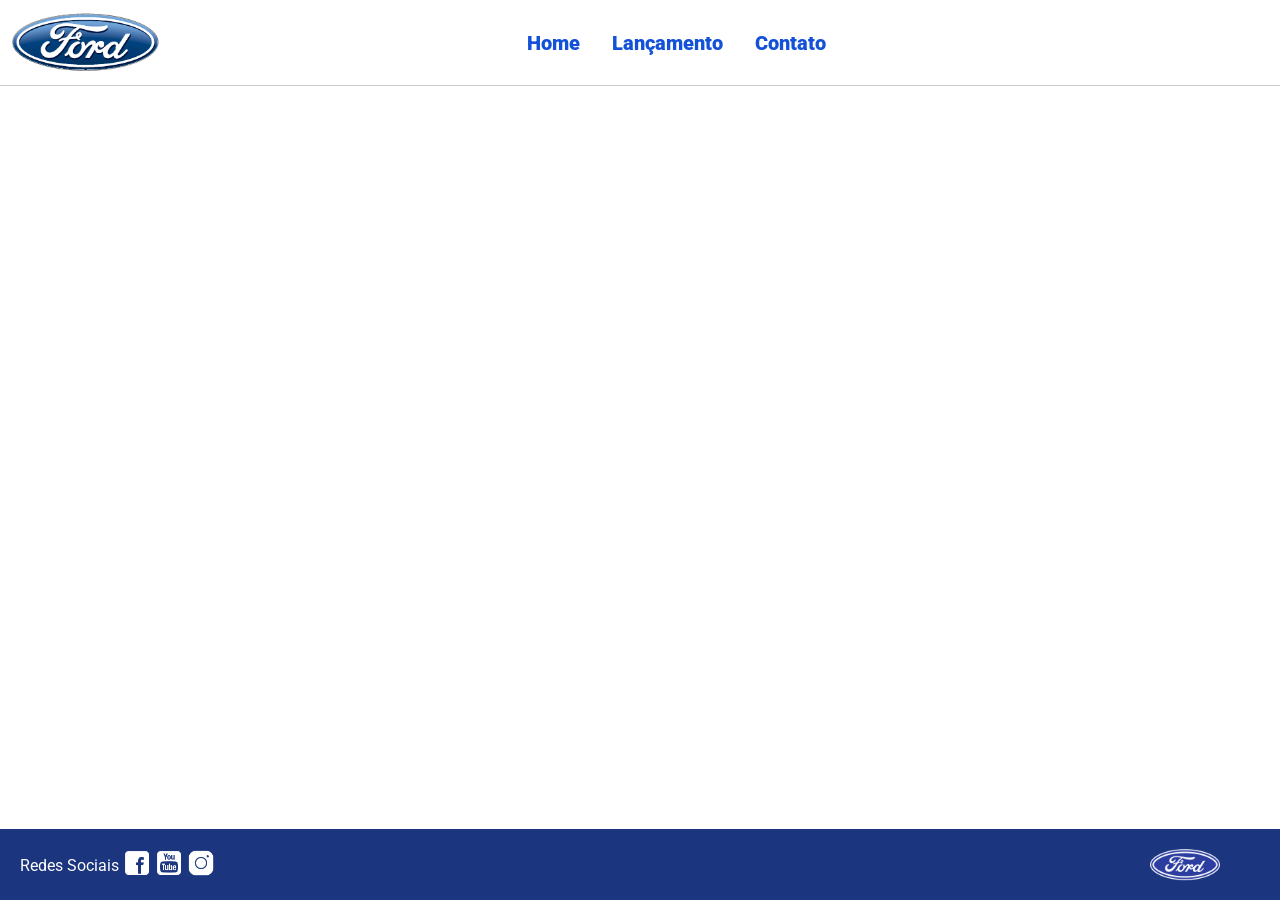
==== index.html @ cc30c3ff "init commit" ====
<!DOCTYPE html>
<html lang="pt-br">
<head>
    <meta charset="UTF-8">
    <meta http-equiv="X-UA-Compatible" content="IE=edge">
    <meta name="viewport" content="width=device-width, initial-scale=1.0">
    <title>Ford</title>    
    <link href="css/reset.css" rel="stylesheet">
    <link href="css/style.css" rel="stylesheet">
    <script src="js/carousel.js"></script>
</head>
<body>
    <header>       
        <div>
            <img src="img/logo-ford-256.png" width="150" class="logo" />
        </div>
        <nav>
            <ul>
                <li>
                    <a href="index.html">Home</a>
                </li>
                <li>
                    <a href="lancamento.html">Lançamento</a>
                </li>
                <li>
                    <a href="contato.html">Contato</a>
                </li>
            </ul>
        </nav>

    </header>
    <main>
        <div id="carousel">
        </div>
        <div id="carousel-title">
        </div>
        <script>
             //insert each image on carousel
            carouselArr.push(new Carousel("imagem_1.jpg","Esta é a nova Ranger Ford 2022. Verifique novidades.","lancamento.html"));
            carouselArr.push(new Carousel("imagem_2.jpg","Ford a nossa história","#"));
            carouselArr.push(new Carousel("imagem_3.jpg","Nova Ford Bronco Sport 2022","lancamento.html"));
            Carousel.Start(carouselArr);
        </script>
    </main>
    <footer>
        <nav id="social">
            <ul>
                <li><span class="redesociais">Redes Sociais</span></li>
                <li><a href="#" title="Facebook"><img src="img/facebook-50.png"></a></li>
                <li><a href="#" title="YouTube"><img src="img/youtube-squared-50.png"></a></li>
                <li><a href="#" title="Instagram"><img src="img/instagram-logo-50.png"></a></li>
            </ul>
        </nav>
        <div>
           <img src="img/ford-96.png" width="70"  />
        </div>
    </footer>    
</body>
</html>
---- css/style.css ----
@import url('https://fonts.googleapis.com/css2?family=Roboto:wght@300&display=swap');

body {
    background: #FFFFFF;
    height: 100%;
    font-family: 'Roboto', sans-serif;
}

html {
    height: 100%;
}

div#carousel {
    height: 46vh;
    width: 100%;
     max-height: 628px;
    -webkit-transition: all .3s ease-in-out;
    -moz-transition: all .3s ease-in-out;
    transition: all .3s ease-in-out;
}

div#carousel-title a {
    text-decoration: none;
}

div#carousel-title  {
    display: block;
    text-align: center;
    margin-top: 10px;
    margin-bottom: 10px;
    font-weight: bold;
}

header ul {
    text-align: center;
    margin-left: auto;
    margin-right: auto;
    display: block;
}

ul {
	display: inline-block;
}

header {
    background: #FFFFFF;
    border-bottom: 1px solid #ccc;
    margin-bottom: 10px;
    padding: 10px;
}

header div {
    display: inline;
    vertical-align: middle;
}

header nav {
    display: inline-block;
    vertical-align: middle;
    width: 80vw;
}

header nav a {
    color: #1351d8;
    font-size: 20px;
    text-decoration: none;
    font-weight: 900;
    margin-left: 14px;
    margin-right: 14px;
}

header nav a:hover {
    color: #1b357e;
    text-decoration: none;
    font-weight: 900;
}

nav li {
    display: inline;
    list-style: none;
}

main {
    min-height: calc(100% - 167px);
}

nav#social {
    display: inline;
    width: 80%;
}

nav#social ul img {
    width: 28px;
}

span.redesociais {
    color: #ffffff;
    vertical-align: super;
}

footer {
    background: #1B357E;
    padding: 20px;
}

footer div {
    display: inline;
    float: right;
    margin-right: 40px;
}

button:hover {
    background: #1b357e;
}
button {
    background: #1351d8;
    color: #fff;
    border: 0px;
    border-radius: 10px;
}
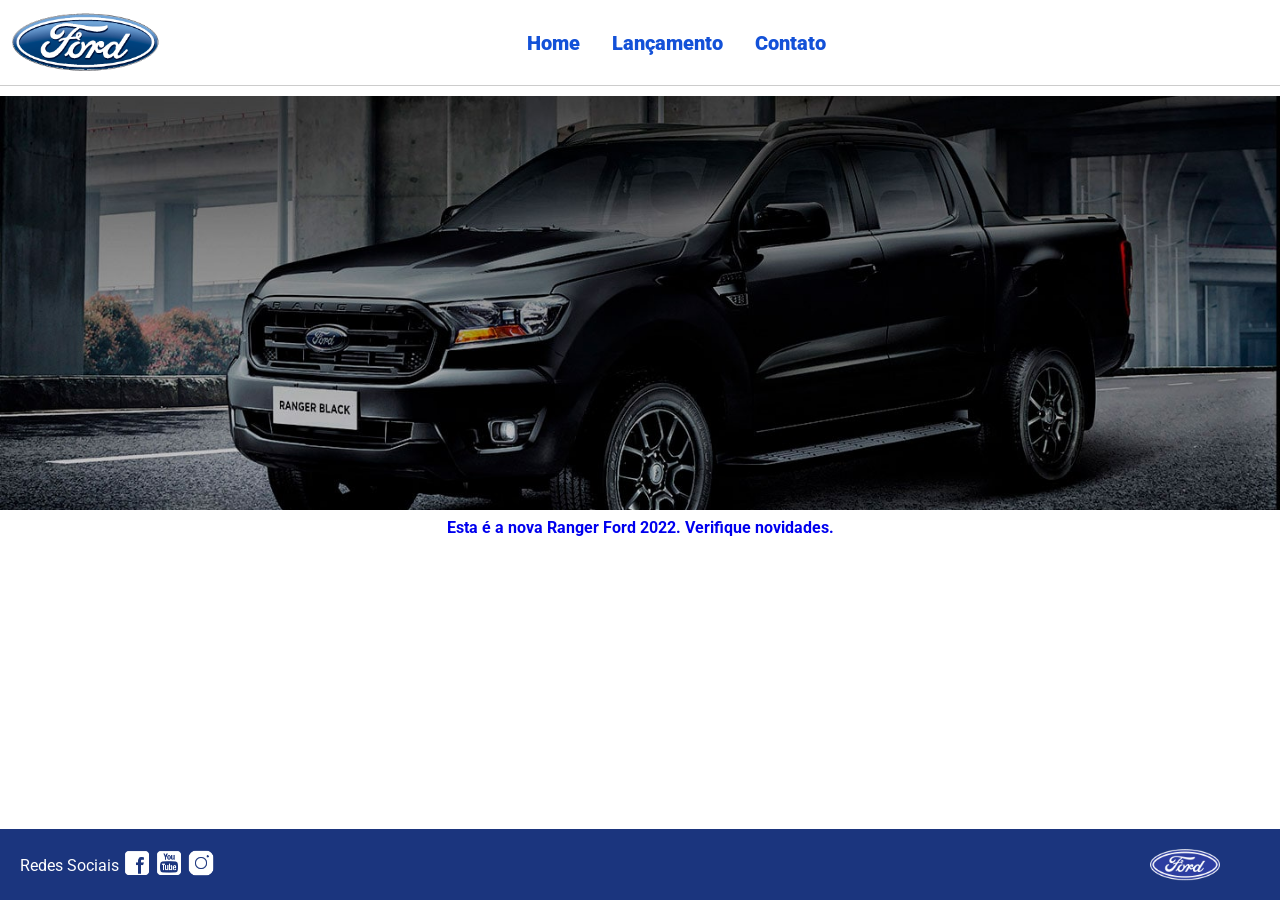
==== commit 0497fc64: "carousel feito" ====
--- a/index.html
+++ b/index.html
@@ -36,9 +36,9 @@
         </div>
         <script>
              //insert each image on carousel
-            carouselArr.push(new Carousel("imagem_1.jpg","Esta é a nova Ranger Ford 2022. Verifique novidades.","lancamento.html"));
-            carouselArr.push(new Carousel("imagem_2.jpg","Ford a nossa história","#"));
-            carouselArr.push(new Carousel("imagem_3.jpg","Nova Ford Bronco Sport 2022","lancamento.html"));
+            carouselArr.push(new Carousel("img/imagem_1.jpg","Esta é a nova Ranger Ford 2022. Verifique novidades.","lancamento.html"));
+            carouselArr.push(new Carousel("img/imagem_2.jpg","Ford a nossa história","#"));
+            carouselArr.push(new Carousel("img/imagem_3.jpg","Nova Ford Bronco Sport 2022","lancamento.html"));
             Carousel.Start(carouselArr);
         </script>
     </main>
--- a/css/style.css
+++ b/css/style.css
@@ -14,6 +14,9 @@
     height: 46vh;
     width: 100%;
      max-height: 628px;
+     background-repeat: no-repeat;
+     background-size: cover;
+     background-position: center;
     -webkit-transition: all .3s ease-in-out;
     -moz-transition: all .3s ease-in-out;
     transition: all .3s ease-in-out;
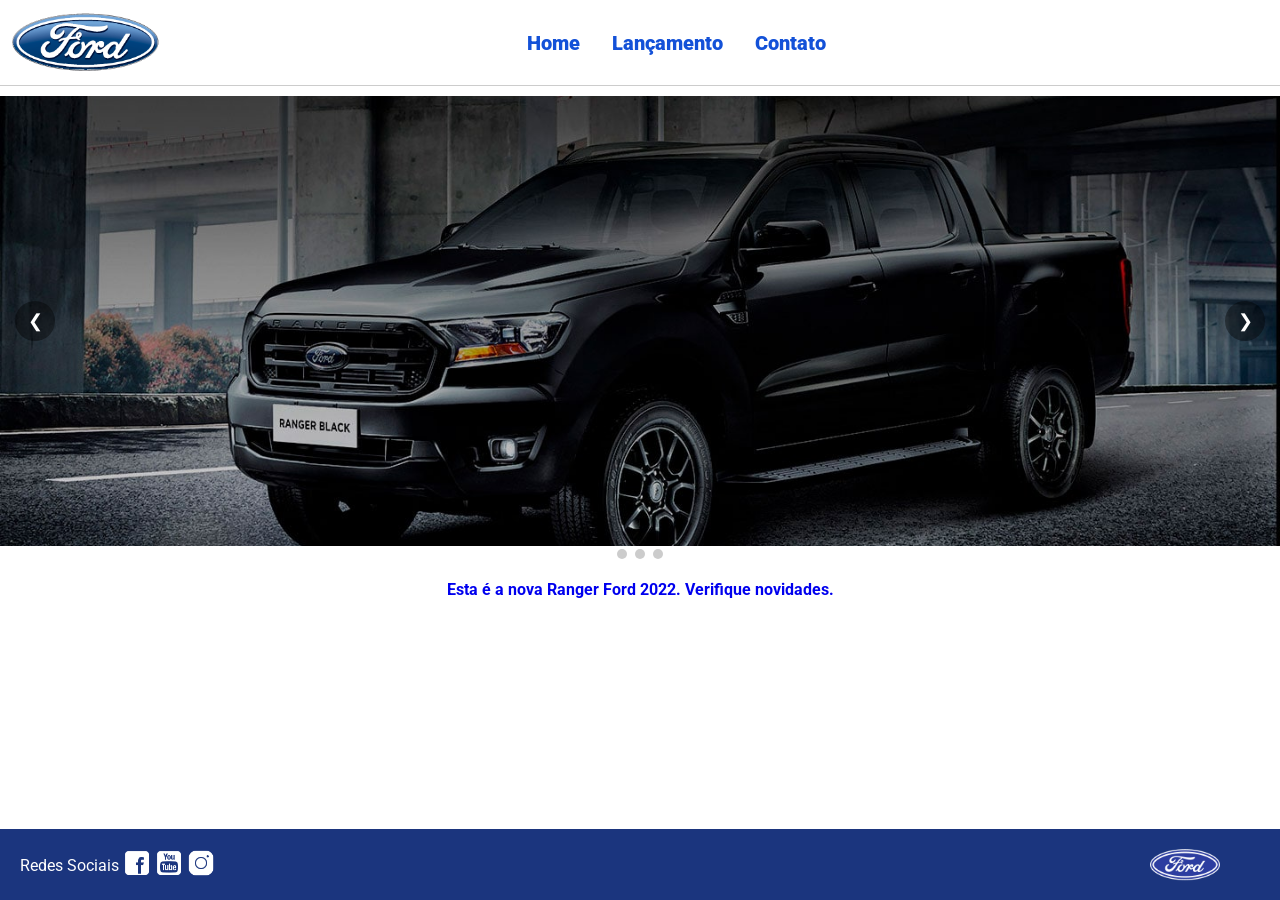
==== commit 6307d103: "Versão final definitiva mesmo o meu deus" ====
--- a/index.html
+++ b/index.html
@@ -30,14 +30,19 @@
 
     </header>
     <main>
-        <div id="carousel">
+        <div id="carousel-wrapper">
+            <button type="button" id="carousel-prev" onclick="Carousel.ManualPrev()" aria-label="Anterior">&#10094;</button>
+            <div id="carousel">
+            </div>
+            <button type="button" id="carousel-next" onclick="Carousel.ManualNext()" aria-label="Próximo">&#10095;</button>
+        </div>
+        <div id="carousel-dots">
         </div>
         <div id="carousel-title">
         </div>
-        <script>
-             //insert each image on carousel
+            <script>
             carouselArr.push(new Carousel("img/imagem_1.jpg","Esta é a nova Ranger Ford 2022. Verifique novidades.","lancamento.html"));
-            carouselArr.push(new Carousel("img/imagem_2.jpg","Ford a nossa história","#"));
+            carouselArr.push(new Carousel("img/imagem_2.jpg","Ford a nossa história",""));
             carouselArr.push(new Carousel("img/imagem_3.jpg","Nova Ford Bronco Sport 2022","lancamento.html"));
             Carousel.Start(carouselArr);
         </script>
--- a/css/style.css
+++ b/css/style.css
@@ -9,17 +9,70 @@
 html {
     height: 100%;
 }
+div#carousel-wrapper {
+    position: relative;
+    width: 100%;
+}
 
 div#carousel {
-    height: 46vh;
+    height: 50vh;
     width: 100%;
      max-height: 628px;
-     background-repeat: no-repeat;
-     background-size: cover;
-     background-position: center;
+    background-size: cover;
+    background-position: center;
+    background-repeat: no-repeat;
     -webkit-transition: all .3s ease-in-out;
     -moz-transition: all .3s ease-in-out;
     transition: all .3s ease-in-out;
+}
+
+#carousel-prev,
+#carousel-next {
+    position: absolute;
+    top: 50%;
+    transform: translateY(-50%);
+    background: rgba(0, 0, 0, 0.4);
+    color: #fff;
+    border: 0;
+    border-radius: 50%;
+    width: 40px;
+    height: 40px;
+    font-size: 18px;
+    cursor: pointer;
+    z-index: 2;
+}
+
+#carousel-prev:hover,
+#carousel-next:hover {
+    background: #1351d8;
+}
+
+#carousel-prev {
+    left: 15px;
+}
+
+#carousel-next {
+    right: 15px;
+}
+
+div#carousel-dots {
+    display: block;
+    text-align: center;
+    margin-bottom: 20px;
+}
+
+.carousel-dot {
+    display: inline-block;
+    width: 10px;
+    height: 10px;
+    border-radius: 50%;
+    background: #ccc;
+    margin: 0 4px;
+    cursor: pointer;
+}
+
+.carousel-dot.active {
+    background: #1351d8;
 }
 
 div#carousel-title a {
@@ -120,4 +173,4 @@
     color: #fff;
     border: 0px;
     border-radius: 10px;
-}
+}
